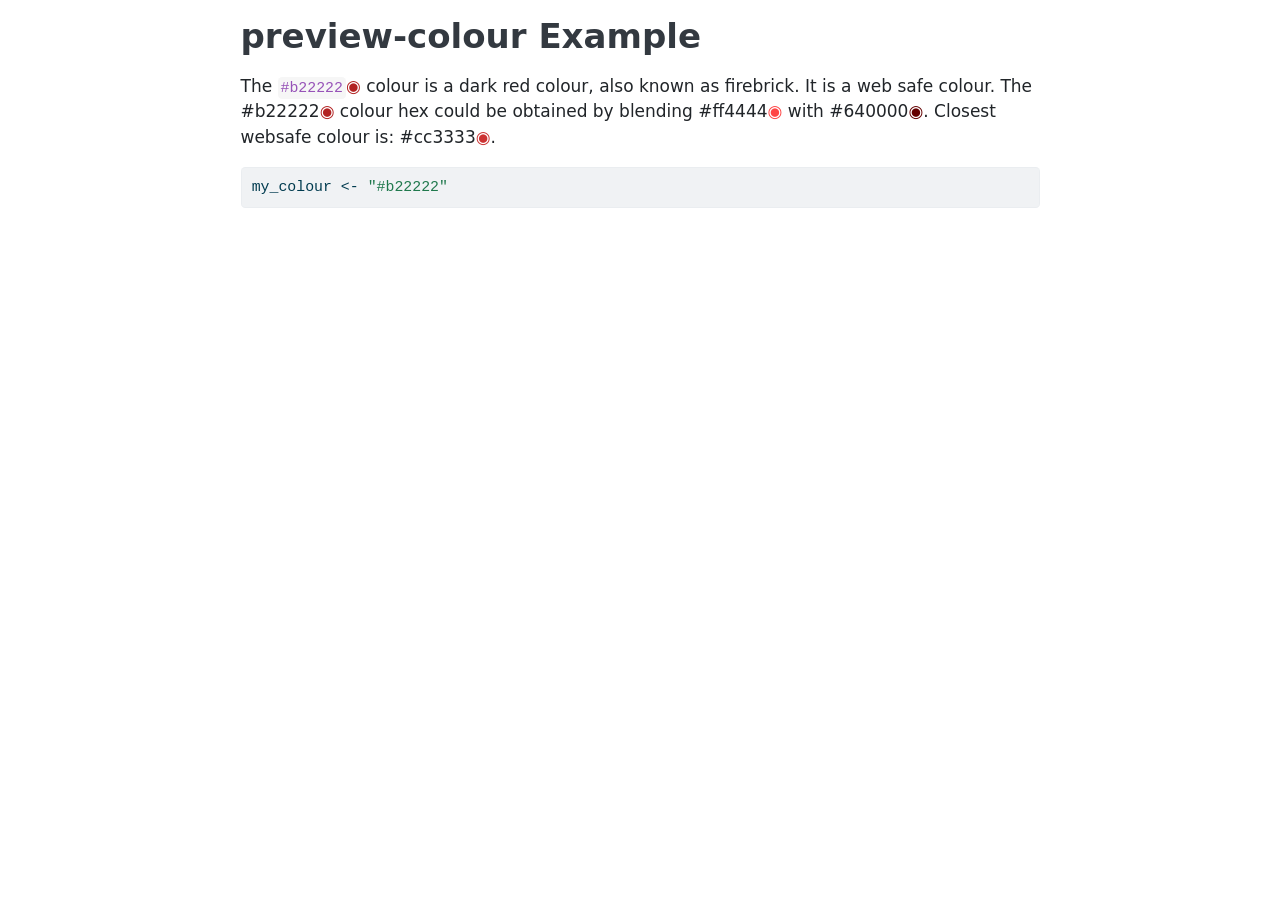
==== example.html @ 635bcef9 "Built site for gh-pages" ====
<!DOCTYPE html>
<html xmlns="http://www.w3.org/1999/xhtml" lang="en" xml:lang="en"><head>

<meta charset="utf-8">
<meta name="generator" content="quarto-99.9.9">

<meta name="viewport" content="width=device-width, initial-scale=1.0, user-scalable=yes">


<title>preview-colour Example</title>
<style>
code{white-space: pre-wrap;}
span.smallcaps{font-variant: small-caps;}
div.columns{display: flex; gap: min(4vw, 1.5em);}
div.column{flex: auto; overflow-x: auto;}
div.hanging-indent{margin-left: 1.5em; text-indent: -1.5em;}
ul.task-list{list-style: none;}
ul.task-list li input[type="checkbox"] {
  width: 0.8em;
  margin: 0 0.8em 0.2em -1em; /* quarto-specific, see https://github.com/quarto-dev/quarto-cli/issues/4556 */ 
  vertical-align: middle;
}
/* CSS for syntax highlighting */
pre > code.sourceCode { white-space: pre; position: relative; }
pre > code.sourceCode > span { display: inline-block; line-height: 1.25; }
pre > code.sourceCode > span:empty { height: 1.2em; }
.sourceCode { overflow: visible; }
code.sourceCode > span { color: inherit; text-decoration: inherit; }
div.sourceCode { margin: 1em 0; }
pre.sourceCode { margin: 0; }
@media screen {
div.sourceCode { overflow: auto; }
}
@media print {
pre > code.sourceCode { white-space: pre-wrap; }
pre > code.sourceCode > span { text-indent: -5em; padding-left: 5em; }
}
pre.numberSource code
  { counter-reset: source-line 0; }
pre.numberSource code > span
  { position: relative; left: -4em; counter-increment: source-line; }
pre.numberSource code > span > a:first-child::before
  { content: counter(source-line);
    position: relative; left: -1em; text-align: right; vertical-align: baseline;
    border: none; display: inline-block;
    -webkit-touch-callout: none; -webkit-user-select: none;
    -khtml-user-select: none; -moz-user-select: none;
    -ms-user-select: none; user-select: none;
    padding: 0 4px; width: 4em;
  }
pre.numberSource { margin-left: 3em;  padding-left: 4px; }
div.sourceCode
  {   }
@media screen {
pre > code.sourceCode > span > a:first-child::before { text-decoration: underline; }
}
</style>


<script src="example_files/libs/clipboard/clipboard.min.js"></script>
<script src="example_files/libs/quarto-html/quarto.js"></script>
<script src="example_files/libs/quarto-html/popper.min.js"></script>
<script src="example_files/libs/quarto-html/tippy.umd.min.js"></script>
<script src="example_files/libs/quarto-html/anchor.min.js"></script>
<link href="example_files/libs/quarto-html/tippy.css" rel="stylesheet">
<link href="example_files/libs/quarto-html/quarto-syntax-highlighting.css" rel="stylesheet" id="quarto-text-highlighting-styles">
<script src="example_files/libs/bootstrap/bootstrap.min.js"></script>
<link href="example_files/libs/bootstrap/bootstrap-icons.css" rel="stylesheet">
<link href="example_files/libs/bootstrap/bootstrap.min.css" rel="stylesheet" id="quarto-bootstrap" data-mode="light">


</head>

<body class="fullcontent">

<div id="quarto-content" class="page-columns page-rows-contents page-layout-article">

<main class="content" id="quarto-document-content">

<header id="title-block-header" class="quarto-title-block default">
<div class="quarto-title">
<h1 class="title">preview-colour Example</h1>
</div>



<div class="quarto-title-meta">

    
  
    
  </div>
  

</header>

<p>The <span><code>#b22222</code><span style="display: inline-block; color: #b22222;">◉</span></span> colour is a dark red colour, also known as firebrick. It is a web safe colour. The #b22222<span style="display: inline-block; color: #b22222;">◉</span> colour hex could be obtained by blending #ff4444<span style="display: inline-block; color: #ff4444;">◉</span> with #640000<span style="display: inline-block; color: #640000;">◉</span>. Closest websafe colour is: #cc3333<span style="display: inline-block; color: #cc3333;">◉</span>.</p>
<div class="cell">
<div class="sourceCode cell-code" id="cb1"><pre class="sourceCode r code-with-copy"><code class="sourceCode r"><span id="cb1-1"><a href="#cb1-1" aria-hidden="true" tabindex="-1"></a>my_colour <span class="ot">&lt;-</span> <span class="st">"#b22222"</span></span></code><button title="Copy to Clipboard" class="code-copy-button"><i class="bi"></i></button></pre></div>
</div>

</main>
<!-- /main column -->
<script id="quarto-html-after-body" type="application/javascript">
window.document.addEventListener("DOMContentLoaded", function (event) {
  const toggleBodyColorMode = (bsSheetEl) => {
    const mode = bsSheetEl.getAttribute("data-mode");
    const bodyEl = window.document.querySelector("body");
    if (mode === "dark") {
      bodyEl.classList.add("quarto-dark");
      bodyEl.classList.remove("quarto-light");
    } else {
      bodyEl.classList.add("quarto-light");
      bodyEl.classList.remove("quarto-dark");
    }
  }
  const toggleBodyColorPrimary = () => {
    const bsSheetEl = window.document.querySelector("link#quarto-bootstrap");
    if (bsSheetEl) {
      toggleBodyColorMode(bsSheetEl);
    }
  }
  toggleBodyColorPrimary();  
  const icon = "";
  const anchorJS = new window.AnchorJS();
  anchorJS.options = {
    placement: 'right',
    icon: icon
  };
  anchorJS.add('.anchored');
  const isCodeAnnotation = (el) => {
    for (const clz of el.classList) {
      if (clz.startsWith('code-annotation-')) {                     
        return true;
      }
    }
    return false;
  }
  const clipboard = new window.ClipboardJS('.code-copy-button', {
    text: function(trigger) {
      const codeEl = trigger.previousElementSibling.cloneNode(true);
      for (const childEl of codeEl.children) {
        if (isCodeAnnotation(childEl)) {
          childEl.remove();
        }
      }
      return codeEl.innerText;
    }
  });
  clipboard.on('success', function(e) {
    // button target
    const button = e.trigger;
    // don't keep focus
    button.blur();
    // flash "checked"
    button.classList.add('code-copy-button-checked');
    var currentTitle = button.getAttribute("title");
    button.setAttribute("title", "Copied!");
    let tooltip;
    if (window.bootstrap) {
      button.setAttribute("data-bs-toggle", "tooltip");
      button.setAttribute("data-bs-placement", "left");
      button.setAttribute("data-bs-title", "Copied!");
      tooltip = new bootstrap.Tooltip(button, 
        { trigger: "manual", 
          customClass: "code-copy-button-tooltip",
          offset: [0, -8]});
      tooltip.show();    
    }
    setTimeout(function() {
      if (tooltip) {
        tooltip.hide();
        button.removeAttribute("data-bs-title");
        button.removeAttribute("data-bs-toggle");
        button.removeAttribute("data-bs-placement");
      }
      button.setAttribute("title", currentTitle);
      button.classList.remove('code-copy-button-checked');
    }, 1000);
    // clear code selection
    e.clearSelection();
  });
  function tippyHover(el, contentFn, onTriggerFn, onUntriggerFn) {
    const config = {
      allowHTML: true,
      maxWidth: 500,
      delay: 100,
      arrow: false,
      appendTo: function(el) {
          return el.parentElement;
      },
      interactive: true,
      interactiveBorder: 10,
      theme: 'quarto',
      placement: 'bottom-start',
    };
    if (contentFn) {
      config.content = contentFn;
    }
    if (onTriggerFn) {
      config.onTrigger = onTriggerFn;
    }
    if (onUntriggerFn) {
      config.onUntrigger = onUntriggerFn;
    }
    window.tippy(el, config); 
  }
  const noterefs = window.document.querySelectorAll('a[role="doc-noteref"]');
  for (var i=0; i<noterefs.length; i++) {
    const ref = noterefs[i];
    tippyHover(ref, function() {
      // use id or data attribute instead here
      let href = ref.getAttribute('data-footnote-href') || ref.getAttribute('href');
      try { href = new URL(href).hash; } catch {}
      const id = href.replace(/^#\/?/, "");
      const note = window.document.getElementById(id);
      return note.innerHTML;
    });
  }
  const xrefs = window.document.querySelectorAll('a.quarto-xref');
  const processXRef = (id, note) => {
    if (id.startsWith('sec-')) {
      // Special case sections, only their first couple elements
      const container = document.createElement("div");
      if (note.children && note.children.length > 2) {
        for (let i = 0; i < 2; i++) {
          container.appendChild(note.children[i].cloneNode(true));
        }
        return container.innerHTML
      } else {
        return note.innerHTML;
      }
    } else {
      return note.innerHTML;
    }
  }
  for (var i=0; i<xrefs.length; i++) {
    const xref = xrefs[i];
    tippyHover(xref, undefined, function(instance) {
      instance.disable();
      let url = xref.getAttribute('href');
      let hash = undefined; 
      try { hash = new URL(url).hash; } catch {}
      const id = hash.replace(/^#\/?/, "");
      const note = window.document.getElementById(id);
      if (note !== null) {
        try {
          const html = processXRef(id, note);
          instance.setContent(html);
        } finally {
          instance.enable();
          instance.show();
        }
      } else {
        // See if we can fetch this
        fetch(url.split('#')[0])
        .then(res => res.text())
        .then(html => {
          const parser = new DOMParser();
          const htmlDoc = parser.parseFromString(html, "text/html");
          const note = htmlDoc.getElementById(id);
          console.log(htmlDoc.body.innerHTML);
          if (note !== null) {
            const html = processXRef(id, note);
            instance.setContent(html);
          } 
        }).finally(() => {
          instance.enable();
          instance.show();
        });
      }
    }, function(instance) {
    });
  }
      let selectedAnnoteEl;
      const selectorForAnnotation = ( cell, annotation) => {
        let cellAttr = 'data-code-cell="' + cell + '"';
        let lineAttr = 'data-code-annotation="' +  annotation + '"';
        const selector = 'span[' + cellAttr + '][' + lineAttr + ']';
        return selector;
      }
      const selectCodeLines = (annoteEl) => {
        const doc = window.document;
        const targetCell = annoteEl.getAttribute("data-target-cell");
        const targetAnnotation = annoteEl.getAttribute("data-target-annotation");
        const annoteSpan = window.document.querySelector(selectorForAnnotation(targetCell, targetAnnotation));
        const lines = annoteSpan.getAttribute("data-code-lines").split(",");
        const lineIds = lines.map((line) => {
          return targetCell + "-" + line;
        })
        let top = null;
        let height = null;
        let parent = null;
        if (lineIds.length > 0) {
            //compute the position of the single el (top and bottom and make a div)
            const el = window.document.getElementById(lineIds[0]);
            top = el.offsetTop;
            height = el.offsetHeight;
            parent = el.parentElement.parentElement;
          if (lineIds.length > 1) {
            const lastEl = window.document.getElementById(lineIds[lineIds.length - 1]);
            const bottom = lastEl.offsetTop + lastEl.offsetHeight;
            height = bottom - top;
          }
          if (top !== null && height !== null && parent !== null) {
            // cook up a div (if necessary) and position it 
            let div = window.document.getElementById("code-annotation-line-highlight");
            if (div === null) {
              div = window.document.createElement("div");
              div.setAttribute("id", "code-annotation-line-highlight");
              div.style.position = 'absolute';
              parent.appendChild(div);
            }
            div.style.top = top - 2 + "px";
            div.style.height = height + 4 + "px";
            div.style.left = 0;
            let gutterDiv = window.document.getElementById("code-annotation-line-highlight-gutter");
            if (gutterDiv === null) {
              gutterDiv = window.document.createElement("div");
              gutterDiv.setAttribute("id", "code-annotation-line-highlight-gutter");
              gutterDiv.style.position = 'absolute';
              const codeCell = window.document.getElementById(targetCell);
              const gutter = codeCell.querySelector('.code-annotation-gutter');
              gutter.appendChild(gutterDiv);
            }
            gutterDiv.style.top = top - 2 + "px";
            gutterDiv.style.height = height + 4 + "px";
          }
          selectedAnnoteEl = annoteEl;
        }
      };
      const unselectCodeLines = () => {
        const elementsIds = ["code-annotation-line-highlight", "code-annotation-line-highlight-gutter"];
        elementsIds.forEach((elId) => {
          const div = window.document.getElementById(elId);
          if (div) {
            div.remove();
          }
        });
        selectedAnnoteEl = undefined;
      };
      // Attach click handler to the DT
      const annoteDls = window.document.querySelectorAll('dt[data-target-cell]');
      for (const annoteDlNode of annoteDls) {
        annoteDlNode.addEventListener('click', (event) => {
          const clickedEl = event.target;
          if (clickedEl !== selectedAnnoteEl) {
            unselectCodeLines();
            const activeEl = window.document.querySelector('dt[data-target-cell].code-annotation-active');
            if (activeEl) {
              activeEl.classList.remove('code-annotation-active');
            }
            selectCodeLines(clickedEl);
            clickedEl.classList.add('code-annotation-active');
          } else {
            // Unselect the line
            unselectCodeLines();
            clickedEl.classList.remove('code-annotation-active');
          }
        });
      }
  const findCites = (el) => {
    const parentEl = el.parentElement;
    if (parentEl) {
      const cites = parentEl.dataset.cites;
      if (cites) {
        return {
          el,
          cites: cites.split(' ')
        };
      } else {
        return findCites(el.parentElement)
      }
    } else {
      return undefined;
    }
  };
  var bibliorefs = window.document.querySelectorAll('a[role="doc-biblioref"]');
  for (var i=0; i<bibliorefs.length; i++) {
    const ref = bibliorefs[i];
    const citeInfo = findCites(ref);
    if (citeInfo) {
      tippyHover(citeInfo.el, function() {
        var popup = window.document.createElement('div');
        citeInfo.cites.forEach(function(cite) {
          var citeDiv = window.document.createElement('div');
          citeDiv.classList.add('hanging-indent');
          citeDiv.classList.add('csl-entry');
          var biblioDiv = window.document.getElementById('ref-' + cite);
          if (biblioDiv) {
            citeDiv.innerHTML = biblioDiv.innerHTML;
          }
          popup.appendChild(citeDiv);
        });
        return popup.innerHTML;
      });
    }
  }
});
</script>
</div> <!-- /content -->




</body></html>
---- example_files/libs/quarto-html/tippy.css ----
.tippy-box[data-animation=fade][data-state=hidden]{opacity:0}[data-tippy-root]{max-width:calc(100vw - 10px)}.tippy-box{position:relative;background-color:#333;color:#fff;border-radius:4px;font-size:14px;line-height:1.4;white-space:normal;outline:0;transition-property:transform,visibility,opacity}.tippy-box[data-placement^=top]>.tippy-arrow{bottom:0}.tippy-box[data-placement^=top]>.tippy-arrow:before{bottom:-7px;left:0;border-width:8px 8px 0;border-top-color:initial;transform-origin:center top}.tippy-box[data-placement^=bottom]>.tippy-arrow{top:0}.tippy-box[data-placement^=bottom]>.tippy-arrow:before{top:-7px;left:0;border-width:0 8px 8px;border-bottom-color:initial;transform-origin:center bottom}.tippy-box[data-placement^=left]>.tippy-arrow{right:0}.tippy-box[data-placement^=left]>.tippy-arrow:before{border-width:8px 0 8px 8px;border-left-color:initial;right:-7px;transform-origin:center left}.tippy-box[data-placement^=right]>.tippy-arrow{left:0}.tippy-box[data-placement^=right]>.tippy-arrow:before{left:-7px;border-width:8px 8px 8px 0;border-right-color:initial;transform-origin:center right}.tippy-box[data-inertia][data-state=visible]{transition-timing-function:cubic-bezier(.54,1.5,.38,1.11)}.tippy-arrow{width:16px;height:16px;color:#333}.tippy-arrow:before{content:"";position:absolute;border-color:transparent;border-style:solid}.tippy-content{position:relative;padding:5px 9px;z-index:1}
---- example_files/libs/quarto-html/quarto-syntax-highlighting.css ----
/* quarto syntax highlight colors */
:root {
  --quarto-hl-ot-color: #003B4F;
  --quarto-hl-at-color: #657422;
  --quarto-hl-ss-color: #20794D;
  --quarto-hl-an-color: #5E5E5E;
  --quarto-hl-fu-color: #4758AB;
  --quarto-hl-st-color: #20794D;
  --quarto-hl-cf-color: #003B4F;
  --quarto-hl-op-color: #5E5E5E;
  --quarto-hl-er-color: #AD0000;
  --quarto-hl-bn-color: #AD0000;
  --quarto-hl-al-color: #AD0000;
  --quarto-hl-va-color: #111111;
  --quarto-hl-bu-color: inherit;
  --quarto-hl-ex-color: inherit;
  --quarto-hl-pp-color: #AD0000;
  --quarto-hl-in-color: #5E5E5E;
  --quarto-hl-vs-color: #20794D;
  --quarto-hl-wa-color: #5E5E5E;
  --quarto-hl-do-color: #5E5E5E;
  --quarto-hl-im-color: #00769E;
  --quarto-hl-ch-color: #20794D;
  --quarto-hl-dt-color: #AD0000;
  --quarto-hl-fl-color: #AD0000;
  --quarto-hl-co-color: #5E5E5E;
  --quarto-hl-cv-color: #5E5E5E;
  --quarto-hl-cn-color: #8f5902;
  --quarto-hl-sc-color: #5E5E5E;
  --quarto-hl-dv-color: #AD0000;
  --quarto-hl-kw-color: #003B4F;
}

/* other quarto variables */
:root {
  --quarto-font-monospace: SFMono-Regular, Menlo, Monaco, Consolas, "Liberation Mono", "Courier New", monospace;
}

pre > code.sourceCode > span {
  color: #003B4F;
}

code span {
  color: #003B4F;
}

code.sourceCode > span {
  color: #003B4F;
}

div.sourceCode,
div.sourceCode pre.sourceCode {
  color: #003B4F;
}

code span.ot {
  color: #003B4F;
  font-style: inherit;
}

code span.at {
  color: #657422;
  font-style: inherit;
}

code span.ss {
  color: #20794D;
  font-style: inherit;
}

code span.an {
  color: #5E5E5E;
  font-style: inherit;
}

code span.fu {
  color: #4758AB;
  font-style: inherit;
}

code span.st {
  color: #20794D;
  font-style: inherit;
}

code span.cf {
  color: #003B4F;
  font-style: inherit;
}

code span.op {
  color: #5E5E5E;
  font-style: inherit;
}

code span.er {
  color: #AD0000;
  font-style: inherit;
}

code span.bn {
  color: #AD0000;
  font-style: inherit;
}

code span.al {
  color: #AD0000;
  font-style: inherit;
}

code span.va {
  color: #111111;
  font-style: inherit;
}

code span.bu {
  font-style: inherit;
}

code span.ex {
  font-style: inherit;
}

code span.pp {
  color: #AD0000;
  font-style: inherit;
}

code span.in {
  color: #5E5E5E;
  font-style: inherit;
}

code span.vs {
  color: #20794D;
  font-style: inherit;
}

code span.wa {
  color: #5E5E5E;
  font-style: italic;
}

code span.do {
  color: #5E5E5E;
  font-style: italic;
}

code span.im {
  color: #00769E;
  font-style: inherit;
}

code span.ch {
  color: #20794D;
  font-style: inherit;
}

code span.dt {
  color: #AD0000;
  font-style: inherit;
}

code span.fl {
  color: #AD0000;
  font-style: inherit;
}

code span.co {
  color: #5E5E5E;
  font-style: inherit;
}

code span.cv {
  color: #5E5E5E;
  font-style: italic;
}

code span.cn {
  color: #8f5902;
  font-style: inherit;
}

code span.sc {
  color: #5E5E5E;
  font-style: inherit;
}

code span.dv {
  color: #AD0000;
  font-style: inherit;
}

code span.kw {
  color: #003B4F;
  font-style: inherit;
}

.prevent-inlining {
  content: "</";
}

/*# sourceMappingURL=debc5d5d77c3f9108843748ff7464032.css.map */
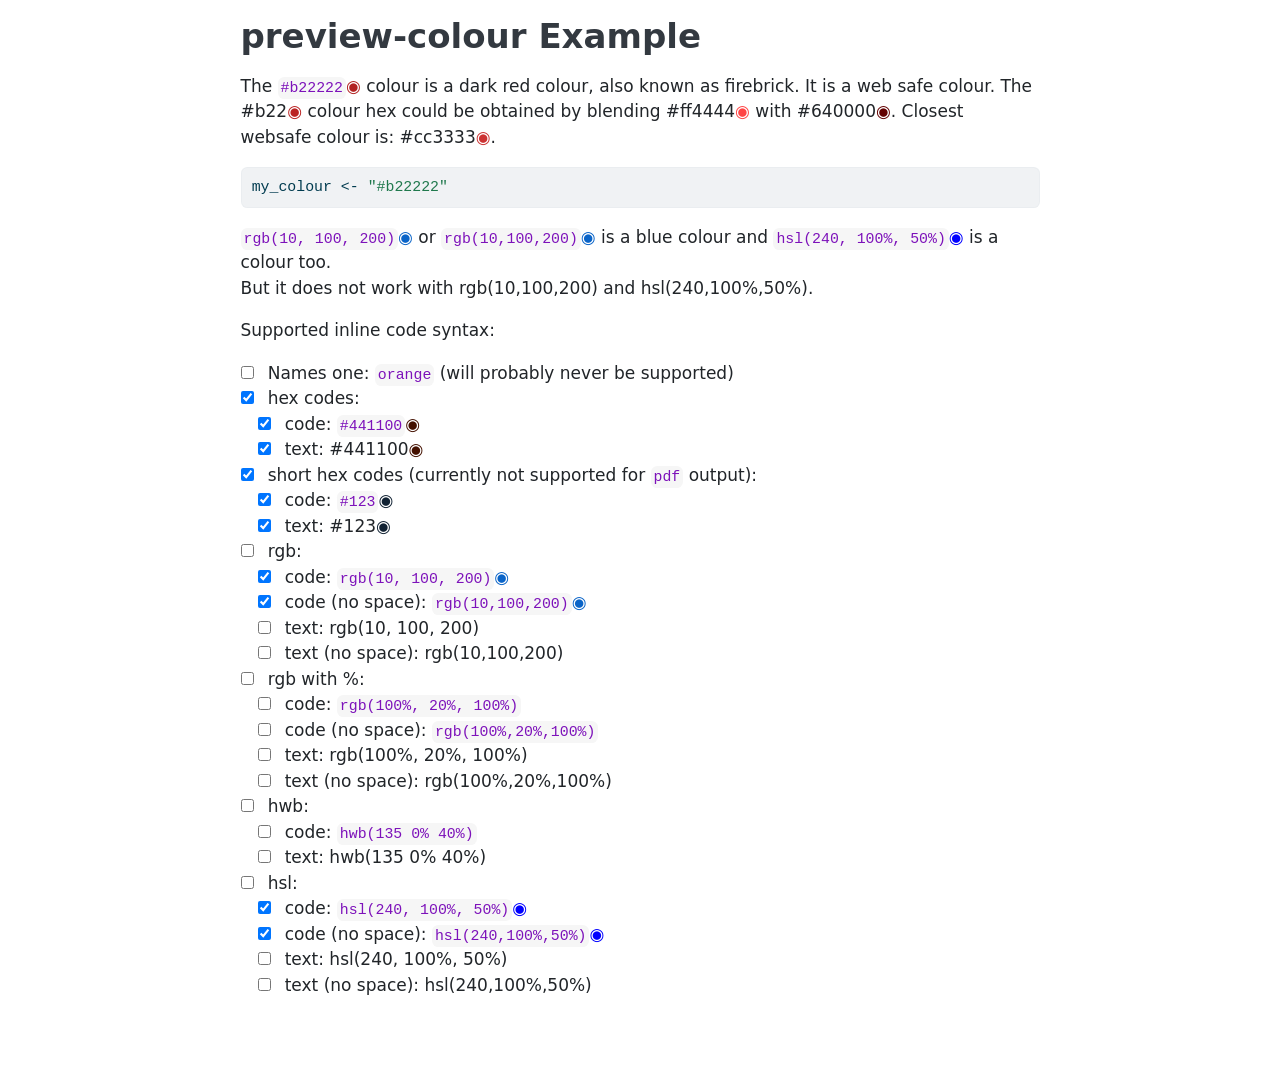
==== commit 24efad97: "Built site for gh-pages" ====
--- a/example.html
+++ b/example.html
@@ -92,12 +92,55 @@
   </div>
   
 
+
 </header>
 
-<p>The <span><code>#b22222</code><span style="display: inline-block; color: #b22222;">◉</span></span> colour is a dark red colour, also known as firebrick. It is a web safe colour. The #b22222<span style="display: inline-block; color: #b22222;">◉</span> colour hex could be obtained by blending #ff4444<span style="display: inline-block; color: #ff4444;">◉</span> with #640000<span style="display: inline-block; color: #640000;">◉</span>. Closest websafe colour is: #cc3333<span style="display: inline-block; color: #cc3333;">◉</span>.</p>
+<p>The <span><code>#b22222</code><span style="display: inline-block; color: #b22222;">◉</span></span> colour is a dark red colour, also known as firebrick. It is a web safe colour. The #b22<span style="display: inline-block; color: #b22;">◉</span> colour hex could be obtained by blending #ff4444<span style="display: inline-block; color: #ff4444;">◉</span> with #640000<span style="display: inline-block; color: #640000;">◉</span>. Closest websafe colour is: #cc3333<span style="display: inline-block; color: #cc3333;">◉</span>.</p>
 <div class="cell">
 <div class="sourceCode cell-code" id="cb1"><pre class="sourceCode r code-with-copy"><code class="sourceCode r"><span id="cb1-1"><a href="#cb1-1" aria-hidden="true" tabindex="-1"></a>my_colour <span class="ot">&lt;-</span> <span class="st">"#b22222"</span></span></code><button title="Copy to Clipboard" class="code-copy-button"><i class="bi"></i></button></pre></div>
 </div>
+<p><span><code>rgb(10, 100, 200)</code><span style="display: inline-block; color: rgb(10, 100, 200);">◉</span></span> or <span><code>rgb(10,100,200)</code><span style="display: inline-block; color: rgb(10,100,200);">◉</span></span> is a blue colour and <span><code>hsl(240, 100%, 50%)</code><span style="display: inline-block; color: hsl(240, 100%, 50%);">◉</span></span> is a colour too.<br>
+But it does not work with rgb(10,100,200) and hsl(240,100%,50%).</p>
+<p>Supported inline code syntax:</p>
+<ul class="task-list">
+<li><label><input type="checkbox">Names one: <code>orange</code> (will probably never be supported)</label></li>
+<li><label><input type="checkbox" checked="">hex codes:</label>
+<ul class="task-list">
+<li><label><input type="checkbox" checked="">code: <span><code>#441100</code><span style="display: inline-block; color: #441100;">◉</span></span></label></li>
+<li><label><input type="checkbox" checked="">text: #441100<span style="display: inline-block; color: #441100;">◉</span></label></li>
+</ul></li>
+<li><label><input type="checkbox" checked="">short hex codes (currently not supported for <code>pdf</code> output):</label>
+<ul class="task-list">
+<li><label><input type="checkbox" checked="">code: <span><code>#123</code><span style="display: inline-block; color: #123;">◉</span></span></label></li>
+<li><label><input type="checkbox" checked="">text: #123<span style="display: inline-block; color: #123;">◉</span></label></li>
+</ul></li>
+<li><label><input type="checkbox">rgb:</label>
+<ul class="task-list">
+<li><label><input type="checkbox" checked="">code: <span><code>rgb(10, 100, 200)</code><span style="display: inline-block; color: rgb(10, 100, 200);">◉</span></span></label></li>
+<li><label><input type="checkbox" checked="">code (no space): <span><code>rgb(10,100,200)</code><span style="display: inline-block; color: rgb(10,100,200);">◉</span></span></label></li>
+<li><label><input type="checkbox">text: rgb(10, 100, 200)</label></li>
+<li><label><input type="checkbox">text (no space): rgb(10,100,200)</label></li>
+</ul></li>
+<li><label><input type="checkbox">rgb with %:</label>
+<ul class="task-list">
+<li><label><input type="checkbox">code: <code>rgb(100%, 20%, 100%)</code></label></li>
+<li><label><input type="checkbox">code (no space): <code>rgb(100%,20%,100%)</code></label></li>
+<li><label><input type="checkbox">text: rgb(100%, 20%, 100%)</label></li>
+<li><label><input type="checkbox">text (no space): rgb(100%,20%,100%)</label></li>
+</ul></li>
+<li><label><input type="checkbox">hwb:</label>
+<ul class="task-list">
+<li><label><input type="checkbox">code: <code>hwb(135 0% 40%)</code></label></li>
+<li><label><input type="checkbox">text: hwb(135 0% 40%)</label></li>
+</ul></li>
+<li><label><input type="checkbox">hsl:</label>
+<ul class="task-list">
+<li><label><input type="checkbox" checked="">code: <span><code>hsl(240, 100%, 50%)</code><span style="display: inline-block; color: hsl(240, 100%, 50%);">◉</span></span></label></li>
+<li><label><input type="checkbox" checked="">code (no space): <span><code>hsl(240,100%,50%)</code><span style="display: inline-block; color: hsl(240,100%,50%);">◉</span></span></label></li>
+<li><label><input type="checkbox">text: hsl(240, 100%, 50%)</label></li>
+<li><label><input type="checkbox">text (no space): hsl(240,100%,50%)</label></li>
+</ul></li>
+</ul>
 
 </main>
 <!-- /main column -->
@@ -219,6 +262,16 @@
   }
   const xrefs = window.document.querySelectorAll('a.quarto-xref');
   const processXRef = (id, note) => {
+    // Strip column container classes
+    const stripColumnClz = (el) => {
+      el.classList.remove("page-full", "page-columns");
+      if (el.children) {
+        for (const child of el.children) {
+          stripColumnClz(child);
+        }
+      }
+    }
+    stripColumnClz(note)
     if (id.startsWith('sec-')) {
       // Special case sections, only their first couple elements
       const container = document.createElement("div");
@@ -231,6 +284,11 @@
         return note.innerHTML;
       }
     } else {
+      // Remove any anchor links if they are present
+      const anchorLink = note.querySelector('a.anchorjs-link');
+      if (anchorLink) {
+        anchorLink.remove();
+      }
       return note.innerHTML;
     }
   }
@@ -240,34 +298,39 @@
       instance.disable();
       let url = xref.getAttribute('href');
       let hash = undefined; 
-      try { hash = new URL(url).hash; } catch {}
-      const id = hash.replace(/^#\/?/, "");
-      const note = window.document.getElementById(id);
-      if (note !== null) {
-        try {
-          const html = processXRef(id, note);
-          instance.setContent(html);
-        } finally {
-          instance.enable();
-          instance.show();
-        }
+      if (url.startsWith('#')) {
+        hash = url;
       } else {
-        // See if we can fetch this
-        fetch(url.split('#')[0])
-        .then(res => res.text())
-        .then(html => {
-          const parser = new DOMParser();
-          const htmlDoc = parser.parseFromString(html, "text/html");
-          const note = htmlDoc.getElementById(id);
-          console.log(htmlDoc.body.innerHTML);
-          if (note !== null) {
-            const html = processXRef(id, note);
+        try { hash = new URL(url).hash; } catch {}
+      }
+      if (hash) {
+        const id = hash.replace(/^#\/?/, "");
+        const note = window.document.getElementById(id);
+        if (note !== null) {
+          try {
+            const html = processXRef(id, note.cloneNode(true));
             instance.setContent(html);
-          } 
-        }).finally(() => {
-          instance.enable();
-          instance.show();
-        });
+          } finally {
+            instance.enable();
+            instance.show();
+          }
+        } else {
+          // See if we can fetch this
+          fetch(url.split('#')[0])
+          .then(res => res.text())
+          .then(html => {
+            const parser = new DOMParser();
+            const htmlDoc = parser.parseFromString(html, "text/html");
+            const note = htmlDoc.getElementById(id);
+            if (note !== null) {
+              const html = processXRef(id, note);
+              instance.setContent(html);
+            } 
+          }).finally(() => {
+            instance.enable();
+            instance.show();
+          });
+        }
       }
     }, function(instance) {
     });
@@ -339,6 +402,33 @@
         });
         selectedAnnoteEl = undefined;
       };
+        // Handle positioning of the toggle
+    window.addEventListener(
+      "resize",
+      throttle(() => {
+        console.log("RESIZE");
+        elRect = undefined;
+        if (selectedAnnoteEl) {
+          selectCodeLines(selectedAnnoteEl);
+        }
+      }, 10)
+    );
+    function throttle(fn, ms) {
+    let throttle = false;
+    let timer;
+      return (...args) => {
+        if(!throttle) { // first call gets through
+            fn.apply(this, args);
+            throttle = true;
+        } else { // all the others get throttled
+            if(timer) clearTimeout(timer); // cancel #2
+            timer = setTimeout(() => {
+              fn.apply(this, args);
+              timer = throttle = false;
+            }, ms);
+        }
+      };
+    }
       // Attach click handler to the DT
       const annoteDls = window.document.querySelectorAll('dt[data-target-cell]');
       for (const annoteDlNode of annoteDls) {
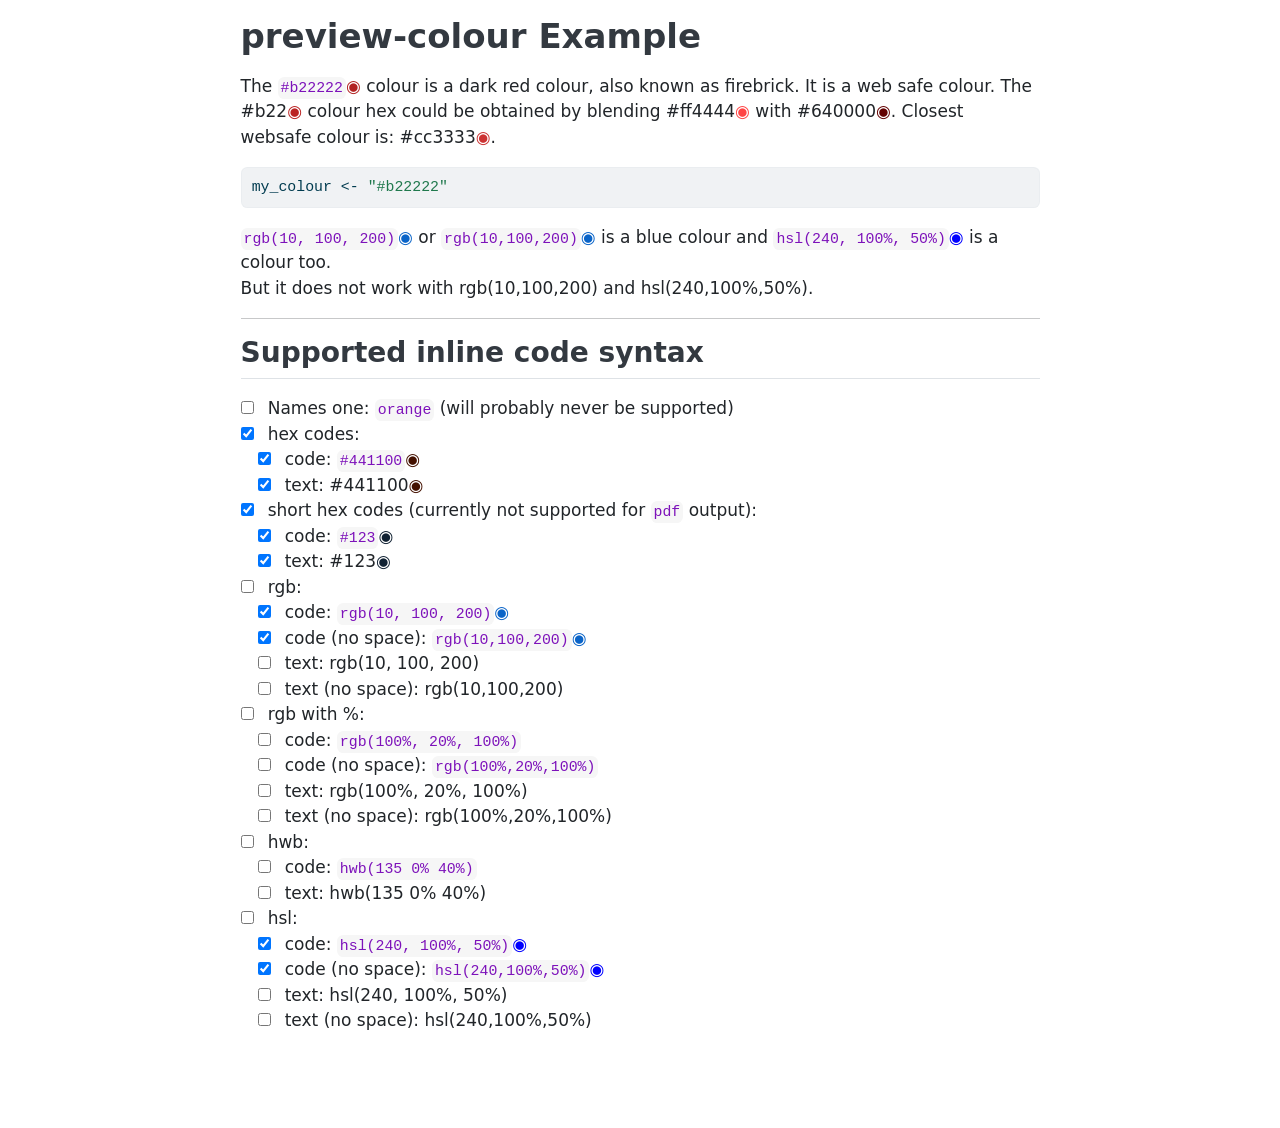
==== commit cde39aa4: "Built site for gh-pages" ====
--- a/example.html
+++ b/example.html
@@ -101,7 +101,9 @@
 </div>
 <p><span><code>rgb(10, 100, 200)</code><span style="display: inline-block; color: rgb(10, 100, 200);">◉</span></span> or <span><code>rgb(10,100,200)</code><span style="display: inline-block; color: rgb(10,100,200);">◉</span></span> is a blue colour and <span><code>hsl(240, 100%, 50%)</code><span style="display: inline-block; color: hsl(240, 100%, 50%);">◉</span></span> is a colour too.<br>
 But it does not work with rgb(10,100,200) and hsl(240,100%,50%).</p>
-<p>Supported inline code syntax:</p>
+<hr>
+<section id="supported-inline-code-syntax" class="level2">
+<h2 class="anchored" data-anchor-id="supported-inline-code-syntax">Supported inline code syntax</h2>
 <ul class="task-list">
 <li><label><input type="checkbox">Names one: <code>orange</code> (will probably never be supported)</label></li>
 <li><label><input type="checkbox" checked="">hex codes:</label>
@@ -141,6 +143,7 @@
 <li><label><input type="checkbox">text (no space): hsl(240,100%,50%)</label></li>
 </ul></li>
 </ul>
+</section>
 
 </main>
 <!-- /main column -->
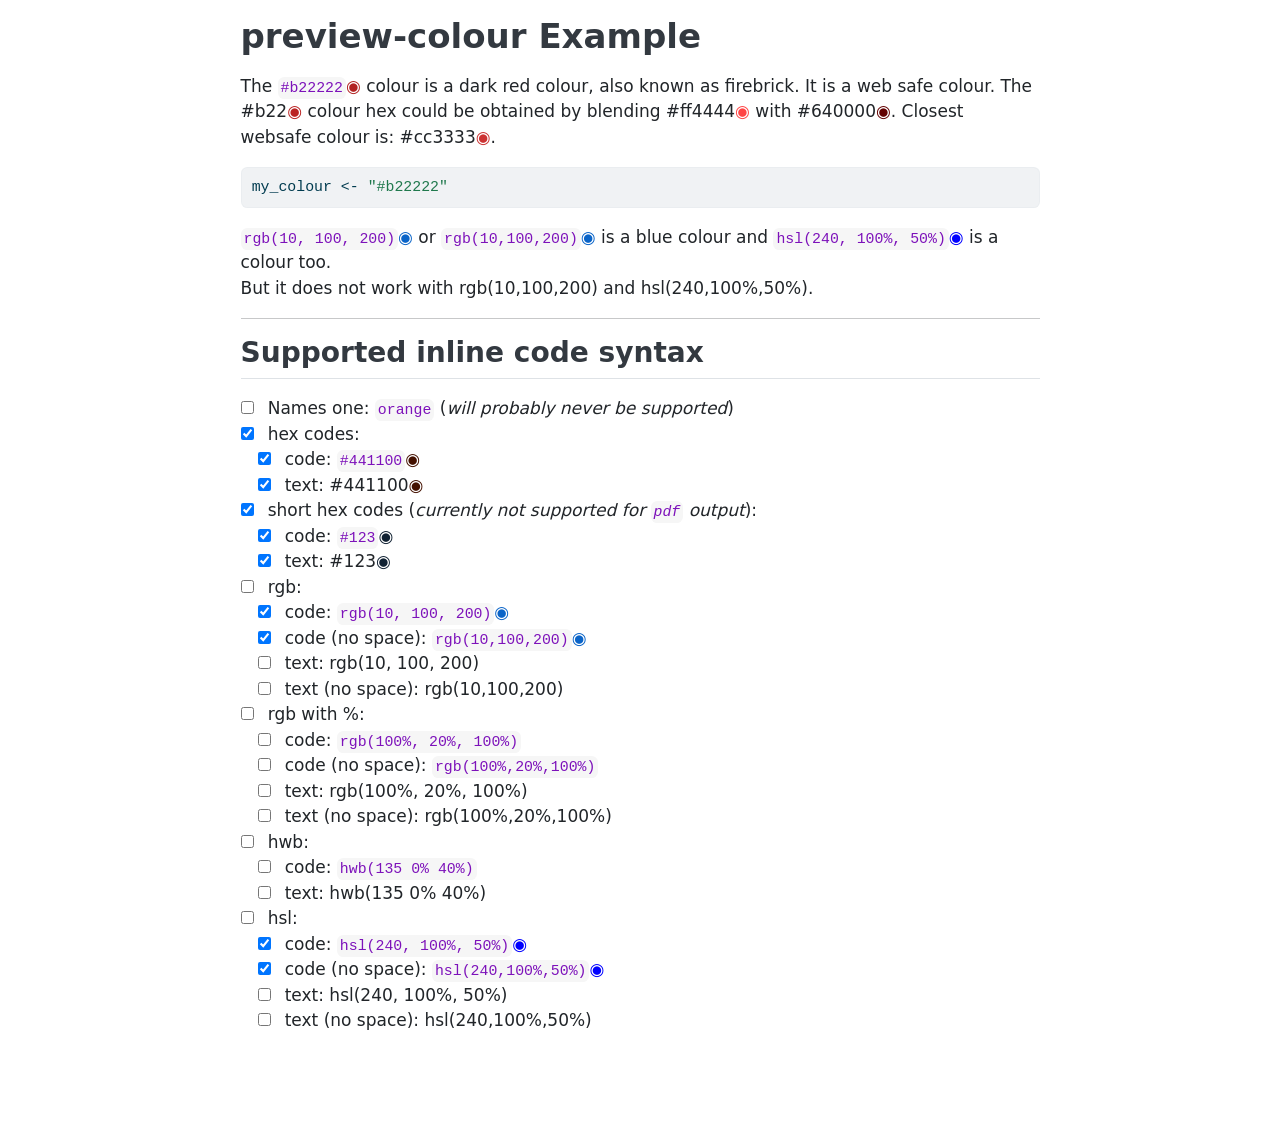
==== commit 338874fc: "Built site for gh-pages" ====
--- a/example.html
+++ b/example.html
@@ -105,13 +105,13 @@
 <section id="supported-inline-code-syntax" class="level2">
 <h2 class="anchored" data-anchor-id="supported-inline-code-syntax">Supported inline code syntax</h2>
 <ul class="task-list">
-<li><label><input type="checkbox">Names one: <code>orange</code> (will probably never be supported)</label></li>
+<li><label><input type="checkbox">Names one: <code>orange</code> (<em>will probably never be supported</em>)</label></li>
 <li><label><input type="checkbox" checked="">hex codes:</label>
 <ul class="task-list">
 <li><label><input type="checkbox" checked="">code: <span><code>#441100</code><span style="display: inline-block; color: #441100;">◉</span></span></label></li>
 <li><label><input type="checkbox" checked="">text: #441100<span style="display: inline-block; color: #441100;">◉</span></label></li>
 </ul></li>
-<li><label><input type="checkbox" checked="">short hex codes (currently not supported for <code>pdf</code> output):</label>
+<li><label><input type="checkbox" checked="">short hex codes (<em>currently not supported for <code>pdf</code> output</em>):</label>
 <ul class="task-list">
 <li><label><input type="checkbox" checked="">code: <span><code>#123</code><span style="display: inline-block; color: #123;">◉</span></span></label></li>
 <li><label><input type="checkbox" checked="">text: #123<span style="display: inline-block; color: #123;">◉</span></label></li>
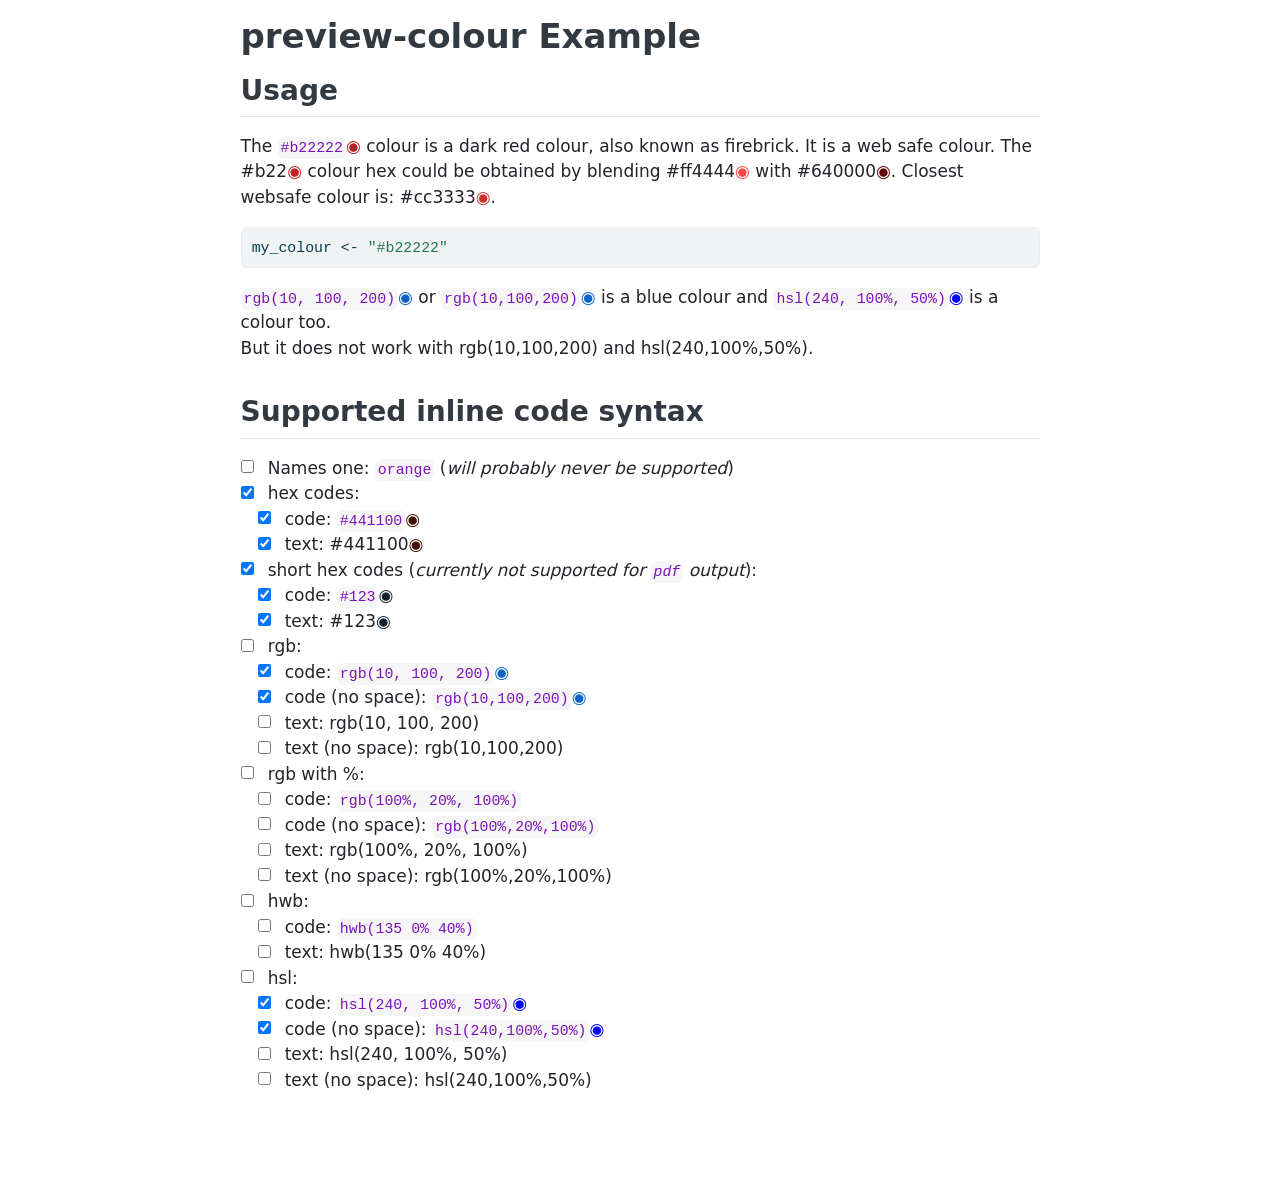
==== commit 7099a756: "Built site for gh-pages" ====
--- a/example.html
+++ b/example.html
@@ -95,13 +95,15 @@
 
 </header>
 
+<section id="usage" class="level2">
+<h2 class="anchored" data-anchor-id="usage">Usage</h2>
 <p>The <span><code>#b22222</code><span style="display: inline-block; color: #b22222;">◉</span></span> colour is a dark red colour, also known as firebrick. It is a web safe colour. The #b22<span style="display: inline-block; color: #b22;">◉</span> colour hex could be obtained by blending #ff4444<span style="display: inline-block; color: #ff4444;">◉</span> with #640000<span style="display: inline-block; color: #640000;">◉</span>. Closest websafe colour is: #cc3333<span style="display: inline-block; color: #cc3333;">◉</span>.</p>
 <div class="cell">
 <div class="sourceCode cell-code" id="cb1"><pre class="sourceCode r code-with-copy"><code class="sourceCode r"><span id="cb1-1"><a href="#cb1-1" aria-hidden="true" tabindex="-1"></a>my_colour <span class="ot">&lt;-</span> <span class="st">"#b22222"</span></span></code><button title="Copy to Clipboard" class="code-copy-button"><i class="bi"></i></button></pre></div>
 </div>
 <p><span><code>rgb(10, 100, 200)</code><span style="display: inline-block; color: rgb(10, 100, 200);">◉</span></span> or <span><code>rgb(10,100,200)</code><span style="display: inline-block; color: rgb(10,100,200);">◉</span></span> is a blue colour and <span><code>hsl(240, 100%, 50%)</code><span style="display: inline-block; color: hsl(240, 100%, 50%);">◉</span></span> is a colour too.<br>
 But it does not work with rgb(10,100,200) and hsl(240,100%,50%).</p>
-<hr>
+</section>
 <section id="supported-inline-code-syntax" class="level2">
 <h2 class="anchored" data-anchor-id="supported-inline-code-syntax">Supported inline code syntax</h2>
 <ul class="task-list">
